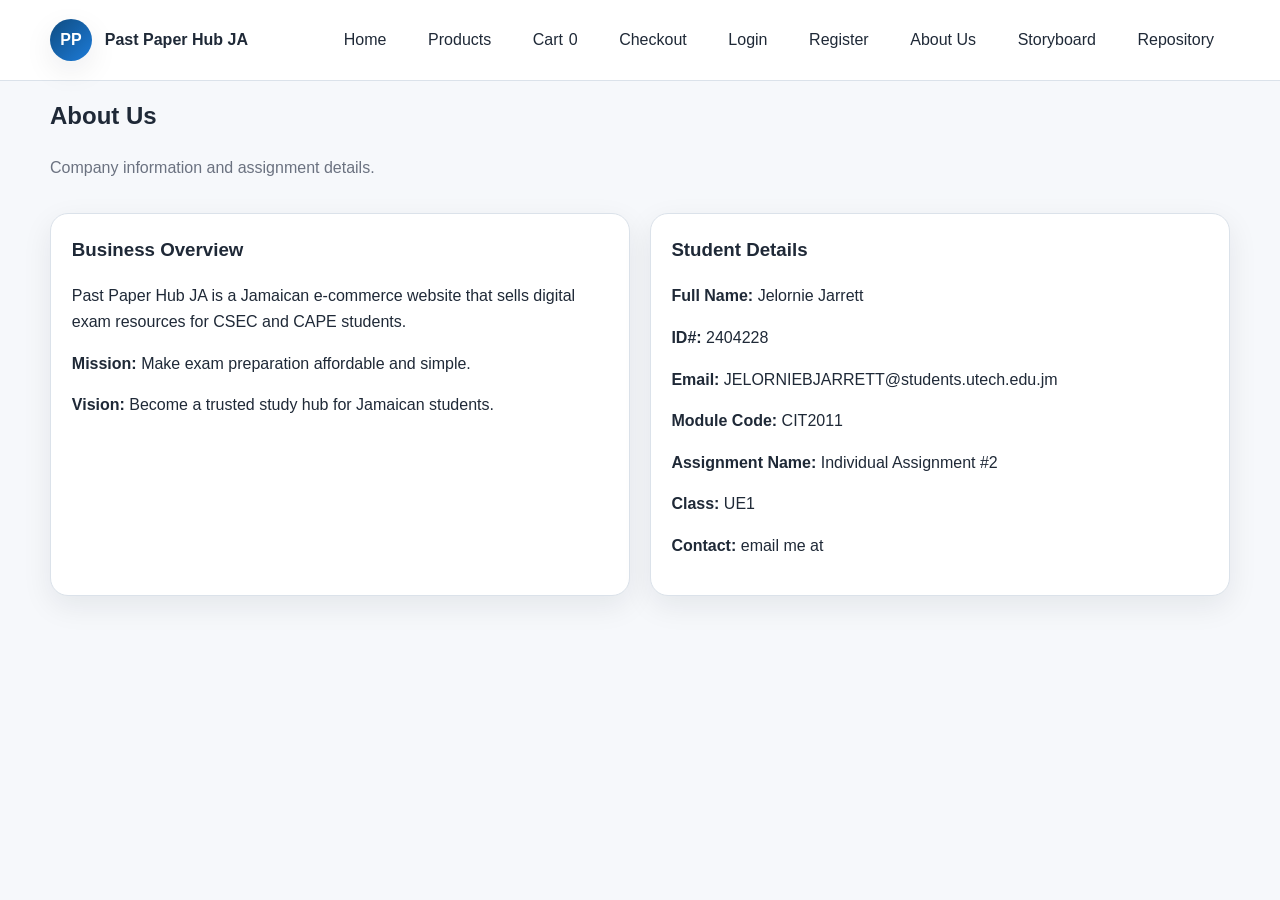
==== about.html @ 888a629d "Add files via upload" ====
<!DOCTYPE html>
<html lang="en">
<head>
  <meta charset="UTF-8">
  <meta name="viewport" content="width=device-width, initial-scale=1.0">
  <title>Past Paper Hub JA | About Us</title>
  <link rel="stylesheet" href="../style.css">
</head>
<body>

<header>
  <div class="container navbar">
    <a class="brand" href="index.html">
      <span class="brand-badge">PP</span>
      <span>Past Paper Hub JA</span>
    </a>
    <nav aria-label="Main navigation">
      <ul>
        <li><a class="nav-link" href="index.html">Home</a></li>
        <li><a class="nav-link" href="products.html">Products</a></li>
        <li><a class="nav-link" href="cart.html">Cart <span data-cart-count>0</span></a></li>
        <li><a class="nav-link" href="checkout.html">Checkout</a></li>
        <li><a class="nav-link" href="login.html">Login</a></li>
        <li><a class="nav-link" href="register.html">Register</a></li>
        <li><a class="nav-link" href="about.html">About Us</a></li>
        <li><a class="nav-link" href="../Assets/StoryBoard.pdf" target="_blank" rel="noopener noreferrer">Storyboard</a></li>
        <li><a class="nav-link" href="https://github.com/jelorniejarrett-2402228/Past_Paper_Hub_JA_" target="_blank" rel="noopener noreferrer">Repository</a></li>
      </ul>
    </nav>
  </div>
</header>

  <main class="section">
    <div class="container">
      <div class="section-title">
        <div>
          <h2>About Us</h2>
          <p>Company information and assignment details.</p>
        </div>
      </div>

      <div class="grid two-col">
        <section class="panel">
          <h3>Business Overview</h3>
          <p>Past Paper Hub JA is a Jamaican e-commerce website that sells digital exam resources for CSEC and CAPE students.</p>
          <p><strong>Mission:</strong> Make exam preparation affordable and simple.</p>
          <p><strong>Vision:</strong> Become a trusted study hub for Jamaican students.</p>
        </section>

        <section class="panel">
          <h3>Student Details</h3>
          <p><strong>Full Name:</strong> Jelornie Jarrett</p>
          <p><strong>ID#:</strong> 2404228</p>
          <p><strong>Email:</strong> JELORNIEBJARRETT@students.utech.edu.jm</p>
          <p><strong>Module Code:</strong> CIT2011</p>
          <p><strong>Assignment Name:</strong> Individual Assignment #2</p>
          <p><strong>Class:</strong> UE1</p>
          <p><strong>Contact:</strong> <a href="JELORNIEBJARRETT@students.utech.edu.jm">email me at</a></p>
        </section>
      </div>
    </div>
  </main>
  <script src="script.js"></script>
</body>
</html>
---- style.css ----
:root {
  --bg: #f6f8fb;
  --surface: #ffffff;
  --text: #1f2937;
  --muted: #6b7280;
  --primary: #0f4c81;
  --primary-dark: #0b375c;
  --accent: #f59e0b;
  --border: #dbe2ea;
  --success: #166534;
  --shadow: 0 10px 30px rgba(15, 23, 42, 0.08);
  --radius: 18px;
  --max-width: 1180px;
  --font: Arial, Helvetica, sans-serif;
}

* { box-sizing: border-box; }
html { scroll-behavior: smooth; }
body {
  margin: 0;
  font-family: var(--font);
  color: var(--text);
  background: var(--bg);
  line-height: 1.6;
}
img { max-width: 100%; display: block; }
a { color: inherit; text-decoration: none; }
.container {
  width: min(100% - 2rem, var(--max-width));
  margin-inline: auto;
}
header {
  position: sticky; top: 0; z-index: 100;
  background: rgba(255, 255, 255, 0.94);
  backdrop-filter: blur(8px);
  border-bottom: 1px solid var(--border);
}
.navbar {
  display: flex; align-items: center; justify-content: space-between;
  gap: 1rem; padding: 1rem 0;
}
.brand {
  display: flex; align-items: center; gap: .8rem; font-weight: 700;
}
.brand-badge {
  width: 42px; height: 42px; border-radius: 50%;
  display: grid; place-items: center;
  background: linear-gradient(135deg, var(--primary), #1d7bd8);
  color: white; box-shadow: var(--shadow);
}
nav ul {
  list-style: none; padding: 0; margin: 0;
  display: flex; flex-wrap: wrap; gap: .6rem;
}
nav a, .nav-link {
  display: inline-flex; align-items: center; gap: .35rem;
  padding: .7rem 1rem; border-radius: 999px; transition: .2s ease;
}
nav a:hover, nav a:focus, .nav-link:hover, .nav-link:focus {
  background: #e8f1fb; outline: none;
}
.nav-link.active { background: var(--primary); color: white; }
.hero { padding: 3rem 0 2rem; }
.hero-grid {
  display: grid; grid-template-columns: 1.2fr .8fr; gap: 1.5rem; align-items: center;
}
.hero-card, .card, .panel, .table-wrap, .form-card, .summary-card, .modal-content {
  background: var(--surface); border: 1px solid var(--border);
  border-radius: var(--radius); box-shadow: var(--shadow);
}
.hero-card { padding: 2rem; }
.kicker {
  color: var(--primary); font-weight: 700; letter-spacing: .04em;
  text-transform: uppercase; font-size: .85rem;
}
h1, h2, h3, p { margin-top: 0; }
h1 { font-size: clamp(2rem, 4vw, 3.5rem); line-height: 1.1; margin-bottom: 1rem; }
.hero-actions {
  display: flex; flex-wrap: wrap; gap: .75rem; margin-top: 1.4rem;
}
.btn {
  border: none; cursor: pointer; padding: .85rem 1.2rem;
  border-radius: 14px; font-weight: 700;
  transition: transform .15s ease, background .2s ease, opacity .2s ease;
}
.btn:hover { transform: translateY(-1px); }
.btn-primary { background: var(--primary); color: white; }
.btn-primary:hover { background: var(--primary-dark); }
.btn-outline { background: transparent; border: 1px solid var(--border); color: var(--text); }
.btn-danger { background: #dc2626; color: white; }
.btn-soft { background: #eef4fb; color: var(--primary-dark); }
.hero-image { padding: 1rem; }
.section { padding: 1rem 0 3rem; }
.section-title {
  display: flex; justify-content: space-between; align-items: end;
  gap: 1rem; margin-bottom: 1rem;
}
.section-title p { color: var(--muted); }
.grid { display: grid; gap: 1.2rem; }
.products-grid { grid-template-columns: repeat(auto-fit, minmax(240px, 1fr)); }
.card { overflow: hidden; }
.card-body { padding: 1rem 1rem 1.2rem; }
.card h3 { margin-bottom: .4rem; }
.price { font-weight: 700; color: var(--primary); }
.tag {
  display: inline-block; font-size: .8rem; background: #edf4ff; color: var(--primary-dark);
  padding: .3rem .55rem; border-radius: 999px; margin-bottom: .75rem;
}
.meta { color: var(--muted); font-size: .95rem; }
.card-actions { display: flex; gap: .6rem; margin-top: 1rem; }
.card-actions .btn { flex: 1; }
.form-card, .summary-card, .panel { padding: 1.3rem; }
.form-grid {
  display: grid; grid-template-columns: repeat(2, minmax(0, 1fr)); gap: 1rem;
}
.span-all { grid-column: 1 / -1; }
.two-col { grid-template-columns: 1fr 1fr; }
label { display: block; font-weight: 700; margin-bottom: .4rem; }
input, select, textarea {
  width: 100%; padding: .85rem .95rem; border-radius: 12px;
  border: 1px solid var(--border); font: inherit; background: white;
}
input:focus, select:focus, textarea:focus {
  outline: 2px solid rgba(15, 76, 129, .18); border-color: var(--primary);
}
.form-help { color: var(--muted); font-size: .92rem; margin-top: .35rem; }
.message {
  margin-top: 1rem; padding: .9rem 1rem; border-radius: 14px; display: none;
}
.message.success {
  display: block; background: #ecfdf5; color: var(--success);
  border: 1px solid #bbf7d0;
}
.message.error {
  display: block; background: #fef2f2; color: #b91c1c;
  border: 1px solid #fecaca;
}
.table-wrap { overflow-x: auto; }
table { width: 100%; border-collapse: collapse; }
th, td { padding: .9rem .75rem; border-bottom: 1px solid var(--border); text-align: left; }
th { background: #f8fbff; }
.cart-actions, .checkout-actions {
  display: flex; flex-wrap: wrap; gap: .75rem; margin-top: 1rem;
}
.checkout-layout { display: grid; grid-template-columns: 1fr .8fr; gap: 1.2rem; }
.summary-list { display: grid; gap: .75rem; margin-top: 1rem; }
.summary-row {
  display: flex; justify-content: space-between; gap: 1rem;
  padding-bottom: .7rem; border-bottom: 1px dashed var(--border);
}
.summary-row strong { color: var(--primary-dark); }
footer { padding: 1.5rem 0 2rem; color: var(--muted); text-align: center; }
.alert {
  padding: .85rem 1rem; border-radius: 14px; background: #eff6ff;
  border: 1px solid #bfdbfe; margin-bottom: 1rem;
}
.modal {
  position: fixed; inset: 0; display: none; place-items: center;
  background: rgba(15, 23, 42, 0.55); padding: 1rem;
}
.modal.show { display: grid; }
.modal-content {
  width: min(520px, 100%); padding: 1.4rem;
}

/* IA#2 CSS - Responsive layout for mobile and desktop */
@media (max-width: 950px) {
  .hero-grid, .checkout-layout { grid-template-columns: 1fr; }
}
@media (max-width: 700px) {
  .navbar { flex-direction: column; align-items: flex-start; }
  nav ul { width: 100%; }
  nav a, .nav-link { width: 100%; justify-content: center; }
  .form-grid { grid-template-columns: 1fr; }
  .hero-card { padding: 1.4rem; }
}
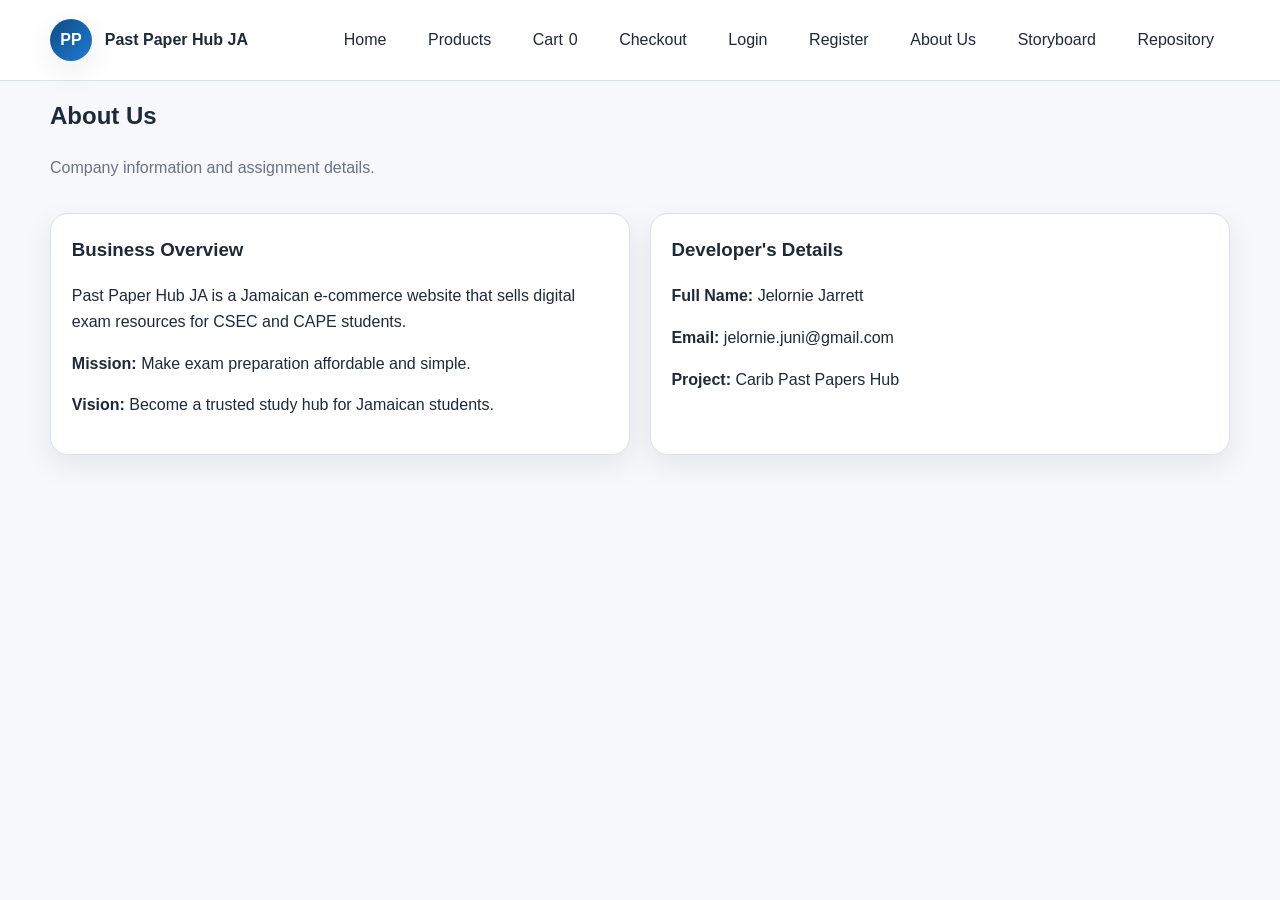
==== commit f8728aed: "Update about.html" ====
--- a/about.html
+++ b/about.html
@@ -4,7 +4,7 @@
   <meta charset="UTF-8">
   <meta name="viewport" content="width=device-width, initial-scale=1.0">
   <title>Past Paper Hub JA | About Us</title>
-  <link rel="stylesheet" href="../style.css">
+  <link rel="stylesheet" href="style.css">
 </head>
 <body>
 
@@ -48,18 +48,14 @@
         </section>
 
         <section class="panel">
-          <h3>Student Details</h3>
+          <h3>Developer's Details</h3>
           <p><strong>Full Name:</strong> Jelornie Jarrett</p>
-          <p><strong>ID#:</strong> 2404228</p>
-          <p><strong>Email:</strong> JELORNIEBJARRETT@students.utech.edu.jm</p>
-          <p><strong>Module Code:</strong> CIT2011</p>
-          <p><strong>Assignment Name:</strong> Individual Assignment #2</p>
-          <p><strong>Class:</strong> UE1</p>
-          <p><strong>Contact:</strong> <a href="JELORNIEBJARRETT@students.utech.edu.jm">email me at</a></p>
+          <p><strong>Email:</strong> jelornie.juni@gmail.com</p>
+          <p><strong>Project:</strong> Carib Past Papers Hub</p>
         </section>
       </div>
     </div>
   </main>
   <script src="script.js"></script>
 </body>
-</html>+</html>
